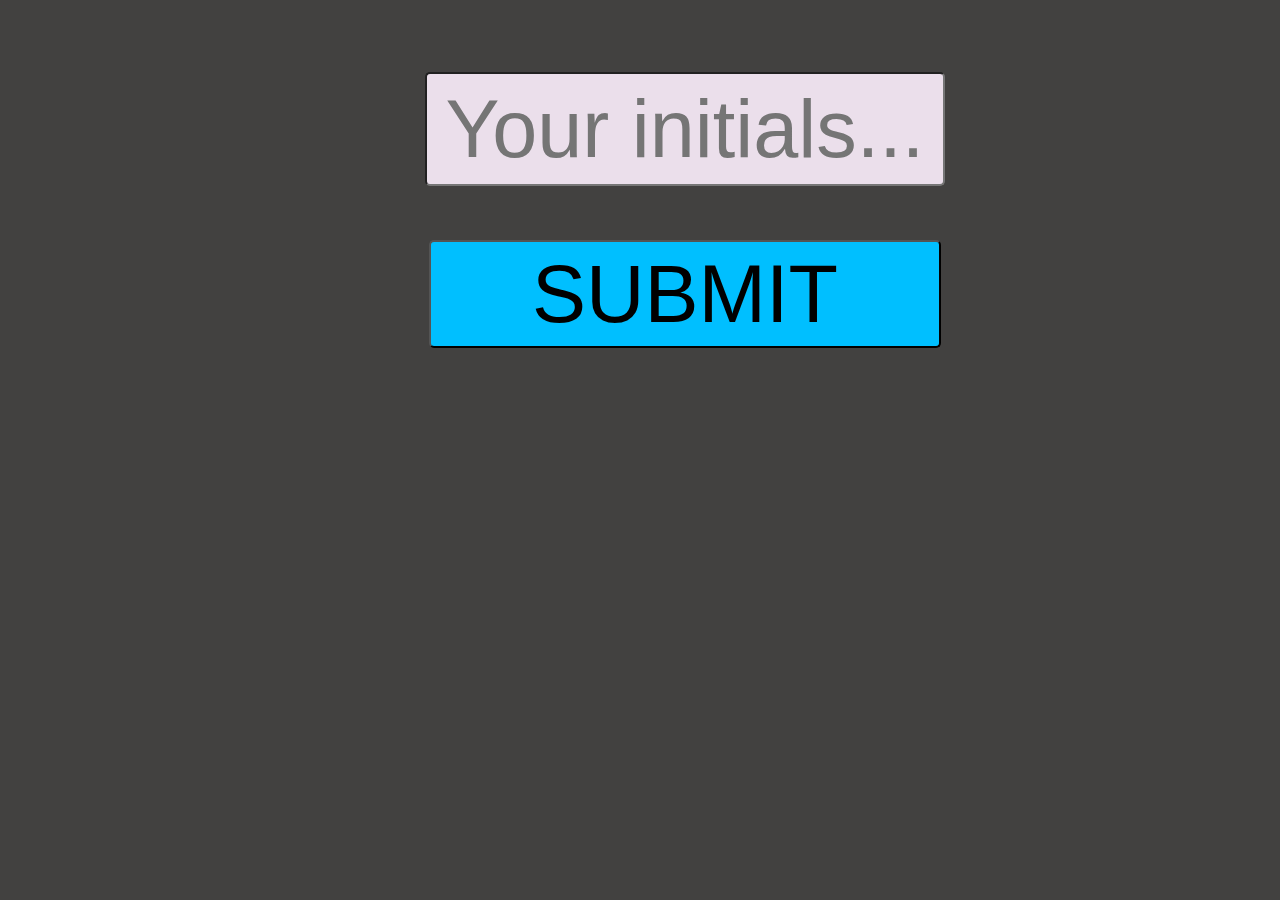
==== index.html @ f61de380 "Update index.html" ====
<!DOCTYPE html>
<html lang="en">
<head>
    <meta charset="UTF-8">
    <meta name="viewport" content="width=device-width, initial-scale=1.0">
    <title>Logger</title>

    <link rel="icon" type="image/png" sizes="16x16" href="favicon/favicon-16x16.png?v=1">
    <link rel="stylesheet" href="index.css">
</head>
<body>
    <div id="contact"></div>

    <script src="index.js"></script>
</body>
</html>
---- index.css ----
/* 
body
#contact

#nameInput
#button
.contactObject

#eventList
.copyButton
.item
 */


body{
    height: 100 vh;
    width: 100 vw;
    background-color: rgb(66, 65, 64);
    align-items: center;
    justify-content: center;
}

#contact{
    height: 100%;
    width: 100%;
    display:flex;
    flex-direction: column;

    align-items: center;
    justify-content: center;

    margin: 5vh;
}

.contactObject{
    text-align: center;
    height: 12vh;
    width: 40vw;
    border: 3 solid rgb(29, 29, 29);
    border-radius: 5px;
    font-size: 9vh;
    margin: 3vh;
}

#nameInput{
    background-color: rgb(235, 223, 235);
}

#button{
    cursor: pointer;
    background-color: deepskyblue;
}

#eventList{
    display: flex;
    flex-direction: column;
    align-items: center;
    justify-content: center;
    width: 100%;
    height: 100%;
    gap: 1vh;
   
}
/* .copyButton{

    cursor: pointer;
    position: absolute;
    width: 7vw;
    height: 5vh;
    top: auto;
    right: 10%;
    margin-left: 5px;
    border-radius: 5px;
    color: rgb(52, 53, 54);
    background-color: rgb(194, 193, 181);
}
.copyButton:hover{
    width: 9vw;
    height: 7vh;
    background-color: rgb(191, 211, 170);
} */

.item{
    display: flex;
    align-items: center;
    justify-content: center;    
    width: 50%;
    height: 8vh;
    border: 2 solid rgb(25, 25, 27);
    border-radius: 5px;
    font-family: monospace;
    text-align: center;
}
.item:hover{
    cursor: pointer;
    background-color: rgb(191, 211, 170) !important;
}
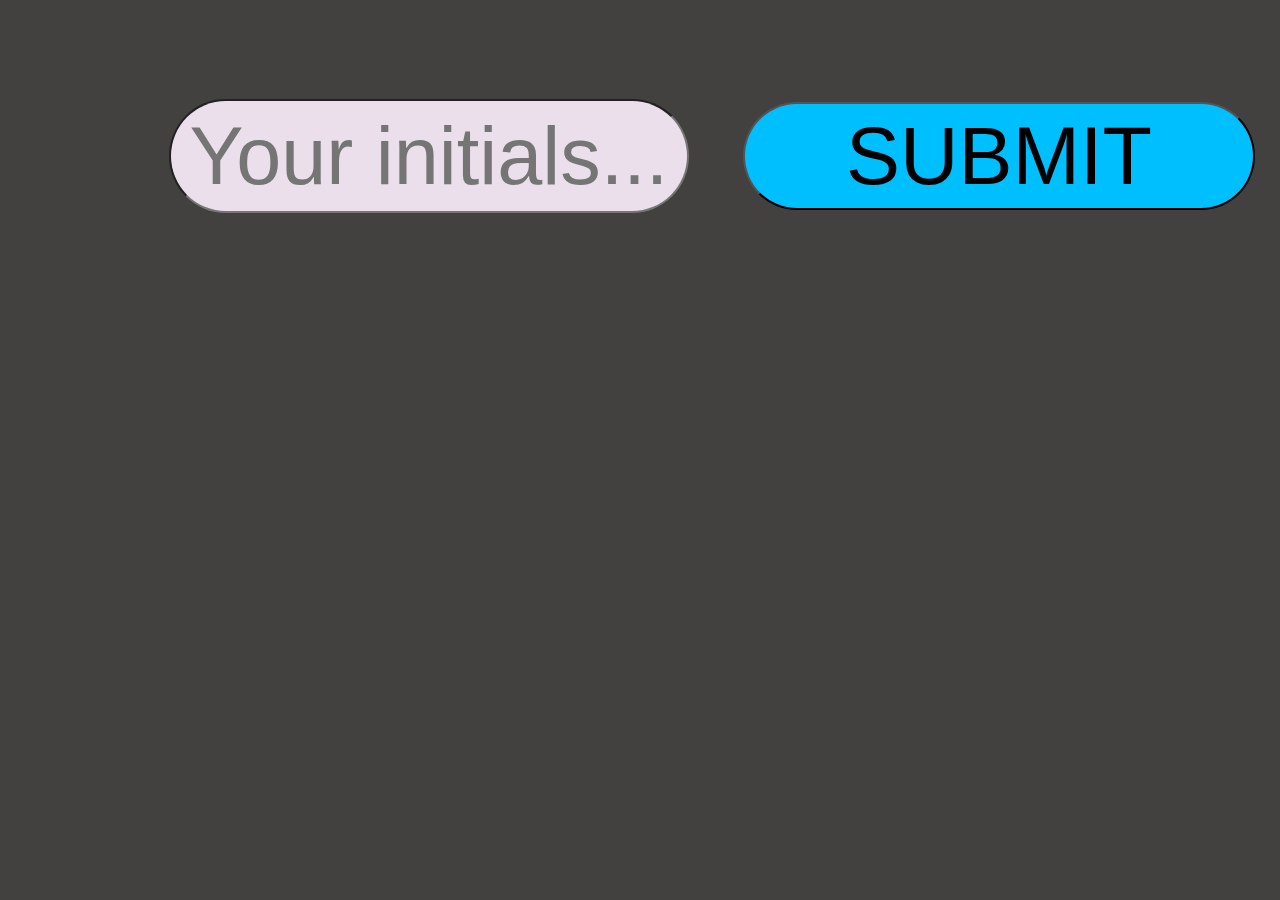
==== commit a85cacb1: "creating a list of links" ====
--- a/index.html
+++ b/index.html
@@ -9,8 +9,10 @@
     <link rel="stylesheet" href="index.css">
 </head>
 <body>
-    <div id="contact"></div>
-
+    <div id="contact">
+    </div>
+    
+    <script src="a-lists.js"></script>
     <script src="index.js"></script>
 </body>
 </html>
--- a/index.css
+++ b/index.css
@@ -8,8 +8,19 @@
 .contactObject
 
 #eventList
+
+#rightSideContact
+
+#oldDate
+.dateUnit
 .copyButton
 .item
+
+#shortcutsTable
+#shortcutButton
+.link-element
+
+.riminder-note
  */
 
 
@@ -24,13 +35,18 @@
 #contact{
     height: 100%;
     width: 100%;
+
     display:flex;
-    flex-direction: column;
+    flex-direction: row;
 
     align-items: center;
     justify-content: center;
 
     margin: 5vh;
+    padding: 3vh;
+
+    animation: fadeInOut 1s ease-in-out;
+
 }
 
 .contactObject{
@@ -38,7 +54,7 @@
     height: 12vh;
     width: 40vw;
     border: 3 solid rgb(29, 29, 29);
-    border-radius: 5px;
+    border-radius: 5vw;
     font-size: 9vh;
     margin: 3vh;
 }
@@ -53,15 +69,86 @@
 }
 
 #eventList{
+    order: 0;
+
     display: flex;
     flex-direction: column;
     align-items: center;
     justify-content: center;
     width: 100%;
+    height: 90%;
+    gap: 1vh;
+
+}
+.item{
+    display: flex;
+    align-items: center;
+    justify-content: center;    
+    width: 50%;
+    height: 8vh;
+    border: 2 solid rgb(25, 25, 27);
+    border-radius: 5px;
+    font-family: monospace;
+    text-align: center;
+    border: 2px solid rgb(33, 28, 19);
+
+}
+.item:hover{
+    cursor: pointer;
+    background-color: rgb(191, 211, 170) !important;
+    border: 2px solid rgb(200, 197, 193);
+
+}
+
+#rightSideContact{
+
     height: 100%;
-    gap: 1vh;
-   
-}
+    width: 80%;
+
+    display: flex;
+    align-items: center;
+    flex-direction: column;
+    justify-content: space-around;
+
+    padding: 5vw;
+    gap: 3vh;
+}
+
+
+#oldDate{
+
+    display: flex;
+    flex-direction: column;
+    justify-content: space-between;
+    gap: 5%;
+    
+    text-align:center;
+    padding: 2vh;
+    background-color: rgb(168, 99, 232);
+    width: 80%;
+    height: 16vh;
+
+    font-family: monospace;
+    font-size: 3vh;
+    border: 2px solid;
+    border-radius: 7px;
+
+}
+
+.dateUnit{
+    background-color: rgb(99, 93, 89, 0.5);
+    height: 30%;
+    border-radius: 5px;
+    border: 2px solid black;
+    color: rgb(4, 4, 4);
+}
+.dateUnit:hover{
+    cursor: pointer;
+    background-color: rgb(238, 25, 224,0.5) !important;
+    border: 2px solid rgb(181, 179, 177);
+
+}
+
 /* .copyButton{
 
     cursor: pointer;
@@ -81,18 +168,72 @@
     background-color: rgb(191, 211, 170);
 } */
 
-.item{
-    display: flex;
-    align-items: center;
-    justify-content: center;    
-    width: 50%;
+
+
+#shortcutsTable{
+
+    display: flex;
+    flex-direction: column;
+    justify-content: space-around;
+    order: 2;
+    width: 80%;
+    padding: 2vh;
+    height: 80vh;
+    background-color: rgb(205, 231, 255);
+    opacity: 0.7;
+    border-radius: 3vh;
+}
+
+.shortcutButton{
+    padding: 0.5vh;
+    margin: 1vh;
+    text-align: center;
+    background-color: rgb(43, 122, 226);
+    opacity: 0.8;
+    font-family: monospace;
+    font-size: 6vh;
+
+    border: 2px solid rgb(33, 28, 19);
+    border-radius: 3vh;
+    min-height: 10%;
+}
+.shortcutButton:hover{
+    cursor: pointer;
+    background-color: rgb(173, 175, 170) !important;
+}
+
+
+.riminder-note {
+    background-color: aquamarine;
+    height: 2vh;
+    width: 90%;
+
+    border: 2px solid black;
+    border-radius: 4vh;
+}
+
+#enter-note-place{
+    background-color: burlywood;
     height: 8vh;
-    border: 2 solid rgb(25, 25, 27);
-    border-radius: 5px;
-    font-family: monospace;
-    text-align: center;
-}
-.item:hover{
-    cursor: pointer;
-    background-color: rgb(191, 211, 170) !important;
-}
+    width: 30%;
+
+    border-radius: 5vh;
+
+    position: absolute;
+    top: 110%;
+}
+
+.link-element{
+    text-align: center;
+    background-color: rgb(212, 168, 152);
+    border: 2px solid black;
+    border-radius: 5px;
+    font-family: monospace;
+    min-height: 7vh;
+    font-size: 5vh;
+}
+
+.link-element:hover{
+    background-color: lightskyblue;
+}
+
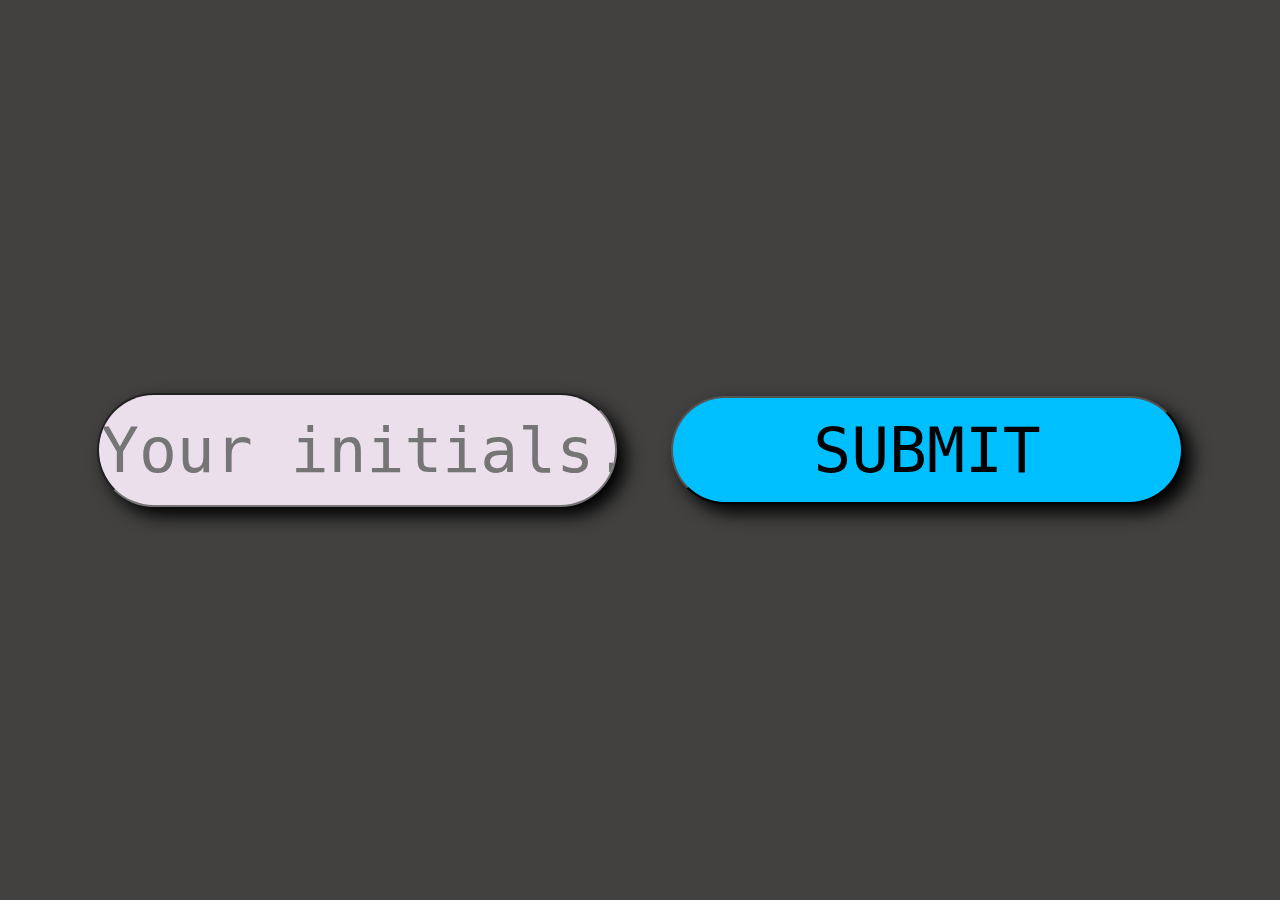
==== commit 2c0174e7: "updates for sales" ====
--- a/index.html
+++ b/index.html
@@ -14,6 +14,7 @@
     
     <script src="a-lists.js"></script>
     <script src="index.js"></script>
+    <script src="util.js"></script>
 </body>
 </html>
 
--- a/index.css
+++ b/index.css
@@ -9,24 +9,50 @@
 
 #eventList
 
+#leftSideContact
 #rightSideContact
+#germanPhoneticAlphabet
 
 #oldDate
 .dateUnit
 .copyButton
 .item
 
+#placeholderBoredtext
+
+#MPCalculator
+#textBuilder
 #shortcutsTable
 #shortcutButton
 .link-element
 
+
 .riminder-note
+
+.flex-end
  */
 
 
+
+ :root{
+    --section-wide: 80%;
+    --section-heigth:12vh;
+    --expended-section-heigth: 15vh;
+}
+
+*{
+    font-family: monospace;
+    transition: 200ms;
+}
+
+html, body{
+    margin: 0;
+    padding: 0;
+    height: 100%;
+    width: 100%;
+}
+
 body{
-    height: 100 vh;
-    width: 100 vw;
     background-color: rgb(66, 65, 64);
     align-items: center;
     justify-content: center;
@@ -42,35 +68,46 @@
     align-items: center;
     justify-content: center;
 
-    margin: 5vh;
-    padding: 3vh;
-
     animation: fadeInOut 1s ease-in-out;
-
-}
-
+}
 .contactObject{
     text-align: center;
     height: 12vh;
     width: 40vw;
-    border: 3 solid rgb(29, 29, 29);
+    border: 3 solid rgb(155, 152, 152);
     border-radius: 5vw;
-    font-size: 9vh;
+    font-size: 7vh;
     margin: 3vh;
-}
-
+    box-shadow: 1vh 1vh 2vh; 
+}
 #nameInput{
     background-color: rgb(235, 223, 235);
 }
-
 #button{
     cursor: pointer;
     background-color: deepskyblue;
 }
 
+#leftSideContact{
+    margin: auto;
+    width: 50%;
+    position: 2;
+    padding: 5vh 0 5vh;
+}
+
+#rightSideContact{
+    
+    margin-top: 40%;
+    width: 40%;
+
+    display: flex;
+    align-items:center;
+    flex-direction: column;
+    justify-content: center;
+    gap: 2vh;
+}
+
 #eventList{
-    order: 0;
-
     display: flex;
     flex-direction: column;
     align-items: center;
@@ -78,69 +115,112 @@
     width: 100%;
     height: 90%;
     gap: 1vh;
-
 }
 .item{
     display: flex;
     align-items: center;
     justify-content: center;    
-    width: 50%;
+    width: 60%;
     height: 8vh;
     border: 2 solid rgb(25, 25, 27);
     border-radius: 5px;
-    font-family: monospace;
     text-align: center;
     border: 2px solid rgb(33, 28, 19);
-
+    overflow: hidden;
 }
 .item:hover{
     cursor: pointer;
     background-color: rgb(191, 211, 170) !important;
     border: 2px solid rgb(200, 197, 193);
-
-}
-
-#rightSideContact{
-
-    height: 100%;
-    width: 80%;
-
-    display: flex;
-    align-items: center;
+}
+#salesbutton{
+    
+    background-color: rgb(219, 150, 164);
+    color: aliceblue;
+}
+.saleSection{
+    height: 20vh;
+    display: flex;
+    flex-direction: column;
+    align-items:start;
+    justify-content: start;
+    text-align: left;
+
+    overflow: hidden;
+}
+/* #salesbutton:hover{
+    background-color: coral;
+} */
+
+#germanPhoneticAlphabet{
+    order: 1;
+
+    background-color:darkseagreen; 
+    width: var(--section-wide);
+    min-height: 5vh;
+    position: relative;
+    border: 2px solid;
+    border-radius: 1vh;
+
+    font-size: 5vh;
+    text-align: center;
+}
+#germanPhoneticAlphabet:hover{
+    background-color: darkgoldenrod;
+    cursor: pointer;
+}
+#phoneticList{
+    width: 40vw;
+    height: 95vh;
+    background-color: #475a46cc;
+
+    position: fixed;
+    bottom: 5vh;
+    right: 40vw;
+
+    display: flex;
+    align-items: center;
+    justify-content: center;
+
+    border: 2px solid black;
+    border-radius: 3vh;
+
+    box-shadow: 3vh 2vh 6vh; 
+}
+
+#dFA{
+    width: 90%;
+    height: 90%;
+
+    border: 1px solid black;
+    border-radius: 3vh;
+}
+
+#oldDate{
+    order: 2;
+
+    display: flex;
     flex-direction: column;
     justify-content: space-around;
-
-    padding: 5vw;
-    gap: 3vh;
-}
-
-
-#oldDate{
-
-    display: flex;
-    flex-direction: column;
-    justify-content: space-between;
-    gap: 5%;
+    gap: 1vh;
     
     text-align:center;
     padding: 2vh;
-    background-color: rgb(168, 99, 232);
-    width: 80%;
-    height: 16vh;
-
-    font-family: monospace;
+    background-color: rgb(153, 128, 175);
+    width: var(--section-wide);
+    height: 20vh;
+
     font-size: 3vh;
     border: 2px solid;
-    border-radius: 7px;
-
-}
-
+    border-radius: 2vh;
+}
 .dateUnit{
     background-color: rgb(99, 93, 89, 0.5);
     height: 30%;
     border-radius: 5px;
     border: 2px solid black;
     color: rgb(4, 4, 4);
+
 }
 .dateUnit:hover{
     cursor: pointer;
@@ -149,91 +229,309 @@
 
 }
 
-/* .copyButton{
-
-    cursor: pointer;
-    position: absolute;
-    width: 7vw;
-    height: 5vh;
-    top: auto;
-    right: 10%;
-    margin-left: 5px;
+#MPCalculator{
+    order: 4;
+    width: var(--section-wide);
+    height: 30vh;
+    background-color: rgb(110, 98, 72);
+    border: 2px solid rgb(44, 42, 42);
+    border-radius: 2vh;
+    padding: 1vh;
+
+    display: flex;
+    flex-direction: column;
+    justify-content: space-around;
+    align-items: center; 
+}
+#warnningLabel{
+    padding: 0.5vh;
+    min-height: 5vh;
+    font-size: 3vh;
+    color: rgb(24, 22, 22);
+    background-color: rgb(195, 178, 141);
+    border: 2px solid;
     border-radius: 5px;
-    color: rgb(52, 53, 54);
-    background-color: rgb(194, 193, 181);
-}
-.copyButton:hover{
-    width: 9vw;
+    text-align: center;
+}
+#inputElements{
+
+    font-size: 6vh;
+    color: beige;
+    display: flex;
+    flex-direction: row;
+    align-items: center;
+    justify-content: center;
+    gap: 0.5vh;
+    text-align: center;
+}
+.MPCalculatorInput{
+    width: 30%;
     height: 7vh;
-    background-color: rgb(191, 211, 170);
-} */
-
-
+    border-radius: 1vh;
+    text-align: center;
+    border: 2px solid;
+    background-color: azure;
+}
+#calculate{
+    width: 70%;
+    height: 7vh;
+    background-color: bisque;
+    border-radius: 2vh;
+    text-align: center;
+    font-size: 6vh;
+    border: 2px solid;
+}
+#calculate:hover{
+    background-color: rgb(73, 106, 114);
+    color: rgb(221, 222, 223);
+    cursor: pointer;
+}
 
 #shortcutsTable{
+    order: 3;
 
     display: flex;
     flex-direction: column;
     justify-content: space-around;
-    order: 2;
-    width: 80%;
+    width: var(--section-wide);
     padding: 2vh;
     height: 80vh;
-    background-color: rgb(205, 231, 255);
+    background-color: rgb(164, 191, 215);
     opacity: 0.7;
+    border: 2px black solid;
     border-radius: 3vh;
-}
-
-.shortcutButton{
-    padding: 0.5vh;
-    margin: 1vh;
-    text-align: center;
-    background-color: rgb(43, 122, 226);
-    opacity: 0.8;
-    font-family: monospace;
-    font-size: 6vh;
-
-    border: 2px solid rgb(33, 28, 19);
-    border-radius: 3vh;
-    min-height: 10%;
-}
-.shortcutButton:hover{
-    cursor: pointer;
-    background-color: rgb(173, 175, 170) !important;
-}
-
-
-.riminder-note {
-    background-color: aquamarine;
-    height: 2vh;
-    width: 90%;
-
-    border: 2px solid black;
-    border-radius: 4vh;
-}
-
-#enter-note-place{
-    background-color: burlywood;
-    height: 8vh;
-    width: 30%;
-
-    border-radius: 5vh;
-
-    position: absolute;
-    top: 110%;
-}
-
+    gap: 1vh;
+}
 .link-element{
     text-align: center;
     background-color: rgb(212, 168, 152);
     border: 2px solid black;
     border-radius: 5px;
-    font-family: monospace;
     min-height: 7vh;
     font-size: 5vh;
 }
-
 .link-element:hover{
+    cursor: pointer;
     background-color: lightskyblue;
 }
 
+.textBuilder{
+    order: 5;
+
+    width: calc(var(--section-wide)/2);
+
+    height: var(--section-heigth);
+    border: 2px solid black;
+    border-radius: 3vh;
+
+    display: flex;
+    align-items: center;
+    justify-content: center;
+    text-align: center;
+
+    font-size: 3vh;
+
+    /* margin-top: 10vh; */
+}
+.textBuilder:hover{
+    transition: all 700ms;
+    background-color: rgba(184, 209, 185, 0.5);
+    cursor: pointer; 
+}
+.textBuilderExpend{
+    background-color: rgb(88, 77, 99);
+
+    margin: 0 0 40vh 0;
+    padding: 1v 0;
+
+    height: 50vh;
+
+    cursor: alias;
+
+
+    display: flex;
+    flex-direction: column;
+    justify-content: space-around;
+    align-items: center;
+
+}
+.textBuilderSection{
+    height: 7vh;
+    width: 90%;
+    background-color: darkslategray;
+    /* border: 2px solid black; */
+    border-radius: 1vh;
+
+    display: flex;
+    flex-direction: row;
+    align-items: center;
+    justify-content: space-around;
+    text-align: center;
+
+    color: rgb(181, 181, 181);
+
+}
+.textBuilderSection:hover{
+    background-color: rgb(72, 38, 72);
+}
+.secondLineSubSection{
+    width: 30%;
+    height: 90%;
+
+    background-color: rgb(89, 105, 121);
+
+    border-radius: 1vh;
+
+    font-size: 3vh;
+
+    display: flex;
+    align-items: center;
+    justify-content: center;
+
+    gap: 1vh;
+    padding: 1vh;
+}
+.secondLineSubSection:hover{
+    cursor: pointer;
+    background-color: blanchedalmond;
+    color: rgb(32, 31, 31);
+    font-size: 3vh;
+
+}
+
+.contentSectionExpend{
+    width: 35vw;
+    background-color: rgb(132, 240, 204, 0.7);
+    margin: 0 23vw 0 0;
+    justify-content: flex-start;
+
+    gap: 1vh;
+    padding: 1vh;
+}
+.contentSectionExpend:hover{
+    background-color: cadetblue;
+}
+.contentSectionSubSection{
+    height: 90%;
+    width: 7vw;
+
+    background-color: rgb(215, 174, 144);
+
+    border-radius: 1vh;
+
+    display: flex;
+    align-items: center;
+    justify-content: center;
+
+    color: rgb(69, 45, 45);
+
+    /* z-index: 1; */
+}
+.contentSectionSubSection:hover{
+    background-color: rgb(216, 188, 116);
+}
+.cSSSExpend{
+    /* height: 30vh; */
+    background-color: aquamarine;
+    margin: 25vh 0 0 0;
+
+    display: flex;
+    flex-direction: column;
+    align-items: center;
+    justify-content: space-around;
+}
+.CSSItem{
+
+    font-size: 3vh;
+    width: 90%;
+    height: 5vh;
+    background-color: rgb(200, 158, 240);
+
+    display: flex;
+    flex-direction: column;
+    align-items: center;
+    justify-content: center;
+
+    border-radius: 1vh;
+    overflow: hidden;
+
+    margin: 2px;
+}
+.CSSItem:hover{
+    background-color: burlywood;
+    /* font-size: 3vh; */
+    width: auto;
+    height: 8vh;
+    z-index: 1;
+}
+
+.templatesSectionExpent{
+    width: 35vw;
+    background-color: cornflowerblue;
+    margin: 0 23vw 0 0;
+
+    justify-content: flex-start;
+
+    gap: 1vh;
+    padding: 1vh;
+}
+.templatesSectionExpent:hover{
+    background-color: rgb(135, 182, 128);
+}
+.tempSSection{
+    height: 90%;
+    width: 7vw;
+
+    background-color: rgb(215, 174, 144);
+
+    border-radius: 1vh;
+
+    display: flex;
+    flex-direction: column;
+    align-items: center;
+    justify-content: center;
+
+    color: rgb(69, 45, 45);
+
+    /* z-index: 1; */
+}
+
+.addingSectionExpend{
+    width: 30vw;
+    background-color: aquamarine;
+    margin: 0 17vw 0 0;
+    justify-content: flex-start;
+
+    gap: 1vh;
+    padding: 1vh;
+}
+.addingSectionExpend:hover{
+    background-color: rgb(95, 160, 97);
+}
+
+
+#run{
+    background-color: rgb(76, 76, 76);
+    color: coral;
+}
+#run:hover{
+    cursor: pointer;
+    background-color: rgb(160, 160, 209);
+}
+#closeButton{
+    background-color: rgb(184, 113, 170);
+}
+#closeButton:hover{
+    cursor: pointer;
+    background-color: cornflowerblue;
+}
+
+.flex-end{
+    /* transition: all 2s; */
+    align-items: flex-end;
+}
+.center{
+    align-items: center;
+}
+
+
